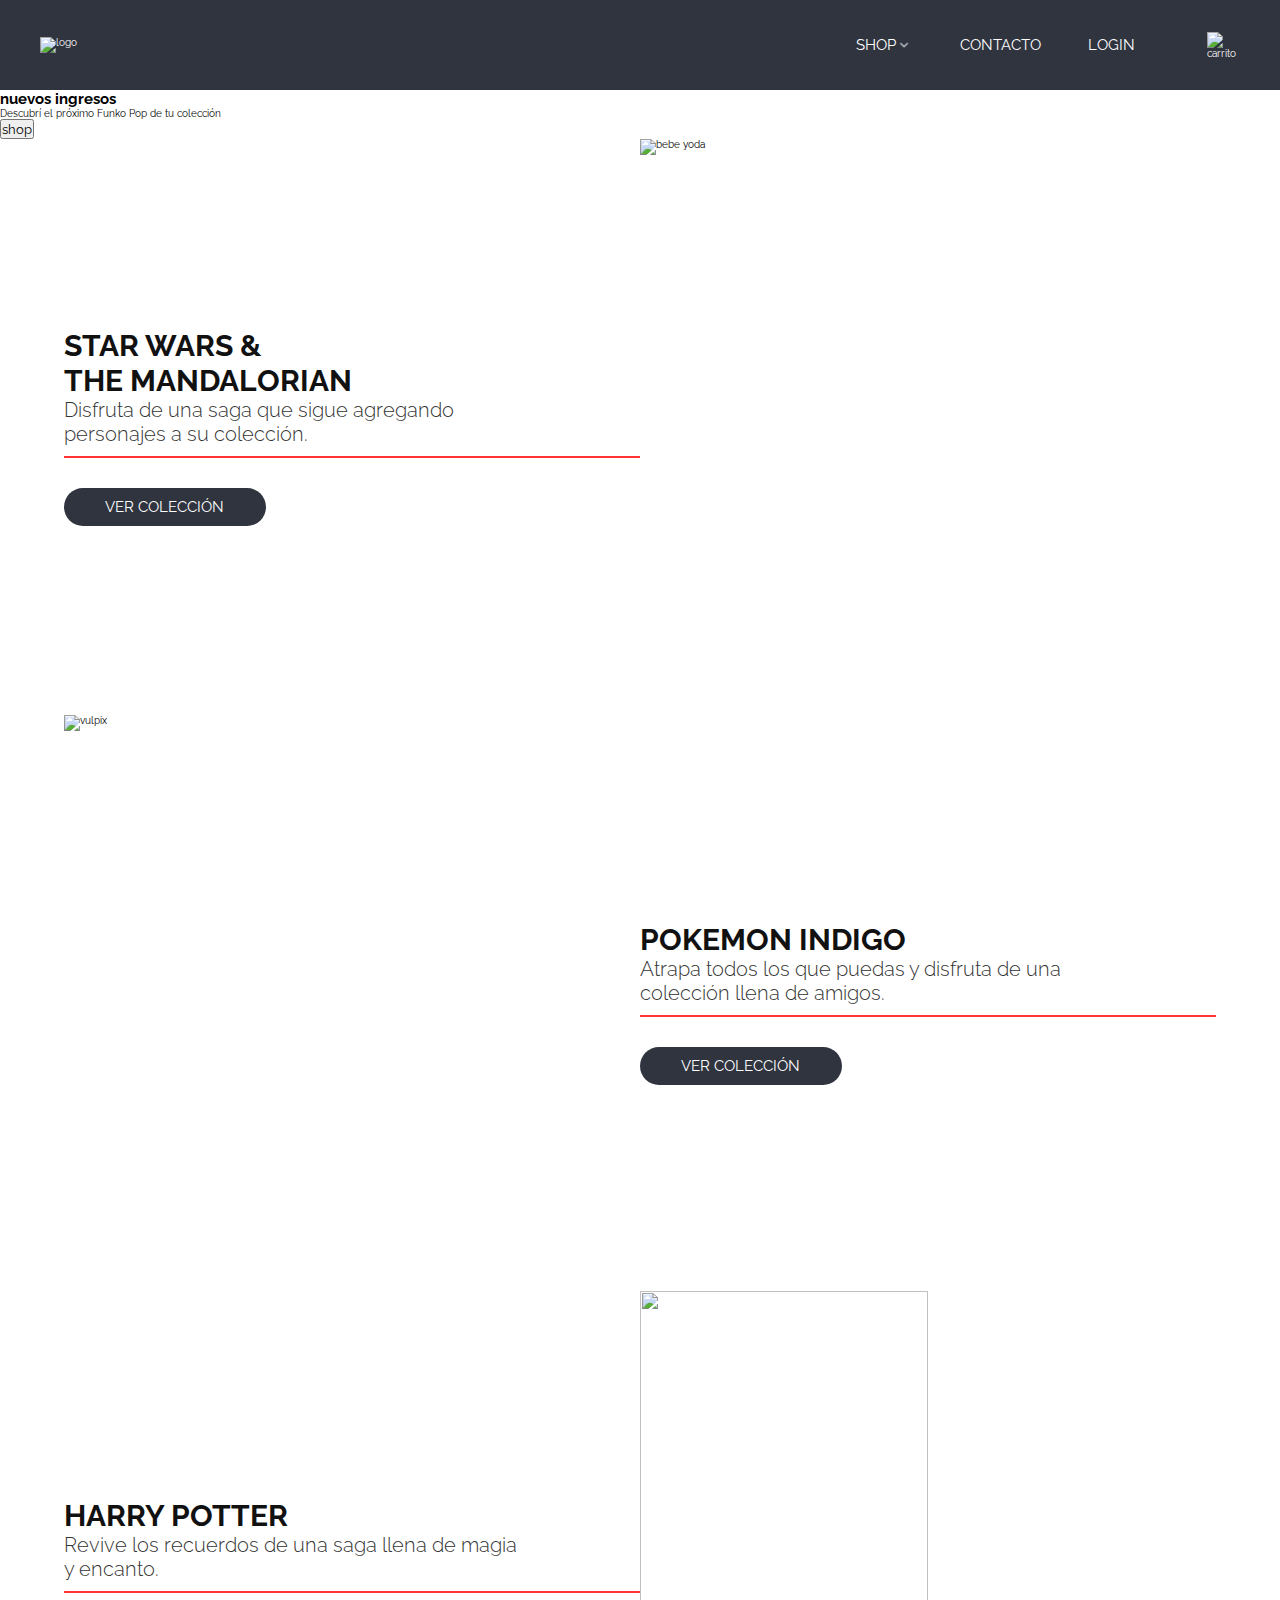
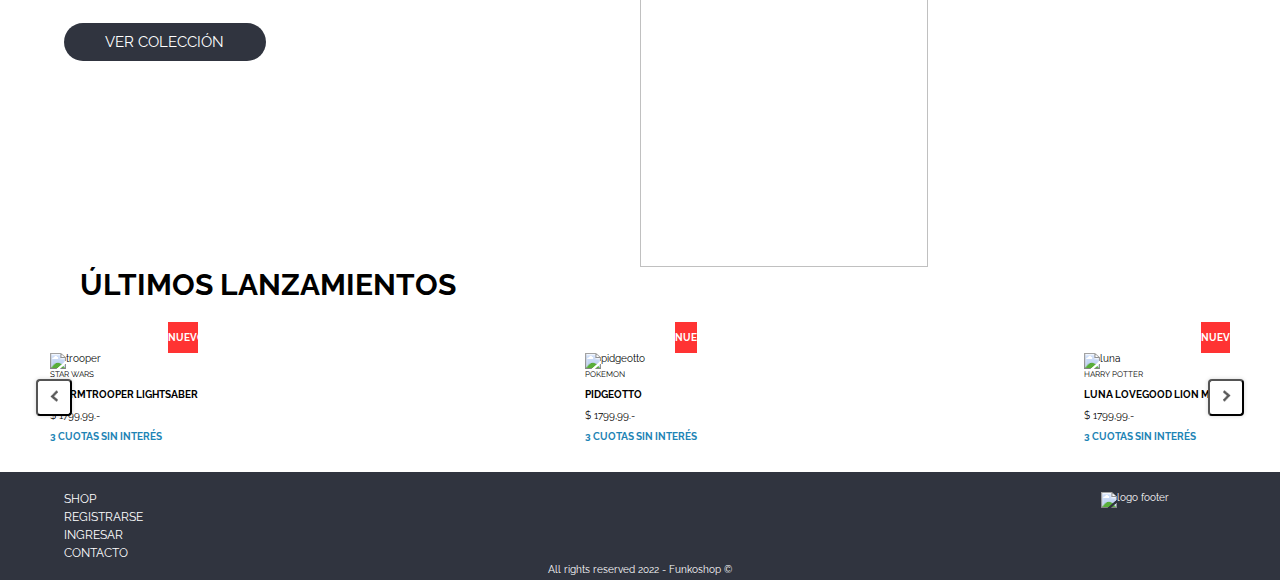
==== index.html @ a93f74f2 "armado de shop.html e item.html" ====
<!DOCTYPE html>
<html lang="es">
<head>
    <meta charset="UTF-8">
    <meta http-equiv="X-UA-Compatible" content="IE=edge">
    <meta name="viewport" content="width=device-width, initial-scale=1.0">
    <title>FunkoShop</title>
    
    <!-- link fuentes -->
    <link href="https://fonts.googleapis.com/css2?family=Raleway:wght@100;300;500;700&display=swap" rel="stylesheet"> 
    <link href="https://fonts.googleapis.com/css2?family=Inter:wght@100;500;700&display=swap" rel="stylesheet"> 

    <!-- link css -->
    <link rel="stylesheet" href="./css/reset.css">
    <link rel="stylesheet" href="./css/header.css">
    <link rel="stylesheet" href="./css/banner.css">
    <link rel="stylesheet" href="./css/colecciones.css">
    <link rel="stylesheet" href="./css/novedades.css">
    <link rel="stylesheet" href="./css/footer.css">
</head>
<body>
    <header class="header">
            <img class="logo" src="./multimedia/branding/logo_light_horizontal.svg" alt="logo">

        <div class="nav__container">
            <ul class="nav">
                <li class="nav__item nav__item--submenu">
                    <a class="nav__link" href="#">shop
                        <img class="nav__icono" src="../../multimedia/icons/Vector.webp" alt="flecha">
                    </a>
                    <ul class="nav__subnav">
                        <li class="subnav__item"><a class="subnav__link" href="#">coleccion</a></li>
                        <li class="subnav__item"><a class="subnav__link" href="#">figuras</a></li>
                    </ul>
                </li>
                <li class="nav__item"><a class="nav__link" href="#">contacto</a></li>
                <li class="nav__item"><a class="nav__link" href="#">login</a></li>
            </ul>
            <img class="icono" src="./multimedia/icons/cart-icon.svg" alt="carrito">
        </div>    
    </header>

    <main>
        <section class="banner">
            <div class="banner__imagen">
                <div class="banner__descripcion">
                    <h2 class="banner__titulo">nuevos ingresos</h2>
                    <p class="banner__texto">Descubrí el próximo Funko Pop de tu colección</p>
                    <button class="banner__boton">shop</button>
                </div>
            </div>
        </section>

        <section class="colecciones">
            <div class="coleccion">
                <img src="./multimedia/star-wars/baby-yoda-1.webp" alt="bebe yoda" class="coleccion__imagen">
                <div class="coleccion__descripcion">
                    <h2 class="descripcion__titulo">star wars &<br>the mandalorian</h2>
                    <p class="descripcion__texto">Disfruta de una saga que sigue agregando personajes a su colección.</p>
                    <hr class="descripcion__linea">
                    <button class="descripcion__boton">ver colección</button>
                </div>
            </div>
            <div class="coleccion coleccion--reverse">
                <img src="./multimedia/pokemon/vulpix-1.webp" alt="vulpix" class="coleccion__imagen">
                <div class="coleccion__descripcion">
                    <h2 class="descripcion__titulo">pokemon indigo</h2>
                    <p class="descripcion__texto">Atrapa todos los que puedas y disfruta de una colección llena de amigos.</p>
                    <hr class="descripcion__linea">
                    <button class="descripcion__boton">ver colección</button>
                </div>
            </div>
            <div class="coleccion">
                <img src="./multimedia/harry-potter/snape-patronus-1.webp" alt="" class="coleccion__imagen">
                <div class="coleccion__descripcion">
                    <h2 class="descripcion__titulo">harry potter</h2>
                    <p class="descripcion__texto">Revive los recuerdos de una saga llena de magia y encanto.</p>
                    <hr class="descripcion__linea">
                    <button class="descripcion__boton">ver colección</button>
                </div>
            </div>
        </section>

        <section class="novedades">
            <h2 class="novedades__titulo">últimos lanzamientos</h2>
            <div class="novedades__contenedor">
                <button class="novedades__flecha novedades__flecha--izquierda"><img class="flecha flecha--izquierda" src="../../multimedia/icons/Vector-1-_Stroke_.webp" alt="flecha"></button>
                <div class="novedades__card">
                    <p class="card__etiqueta">nuevo</p>
                    <img src="./multimedia/star-wars/trooper-1.webp" alt="trooper" class="card__imagen">
                    <div class="card__descripcion">
                        <p class="card__coleccion">star wars</p>
                        <h4 class="card__item">STORMTROOPER LIGHTSABER</h4>
                        <p class="card__precio">$ 1799,99.-</p>
                        <p class="card__pago">3 cuotas sin interés</p>
                    </div>
                </div>
                <div class="novedades__card">
                    <p class="card__etiqueta">nuevo</p>
                    <img src="./multimedia/pokemon/pidgeotto-1.webp" alt="pidgeotto" class="card__imagen">
                    <div class="card__descripcion">
                        <p class="card__coleccion">pokemon</p>
                        <h4 class="card__item">PIDGEOTTO</h4>
                        <p class="card__precio">$ 1799,99.-</p>
                        <p class="card__pago">3 cuotas sin interés</p>
                    </div>
                </div>
                <div class="novedades__card">
                    <p class="card__etiqueta">nuevo</p>
                    <img src="./multimedia/harry-potter/luna-1.webp" alt="luna" class="card__imagen">
                    <div class="card__descripcion">
                        <p class="card__coleccion">harry potter</p>
                        <h4 class="card__item">LUNA LOVEGOOD LION MASK</h4>
                        <p class="card__precio">$ 1799,99.-</p>
                        <p class="card__pago">3 cuotas sin interés</p>
                    </div>
                </div>
                <button class="novedades__flecha novedades__flecha--derecha"><img class="flecha flecha--derecha" src="../../multimedia/icons/Vector-1-_Stroke_.webp" alt="flecha"></button>
            </div>
        </section>
    </main>

    <footer class="footer">
        <div class="footer__contenedor">
            <ul class="footer__lista">
                <li class="footer__item"><a class="footer__link" href="#">shop</a></li>
                <li class="footer__item"><a class="footer__link" href="#">registrarse</a></li>
                <li class="footer__item"><a class="footer__link" href="#">ingresar</a></li>
                <li class="footer__item"><a class="footer__link" href="#">contacto</a></li>
            </ul>
            <img class="footer__imagen" src="./multimedia/branding/isotype.svg" alt="logo footer">
        </div>
        <p class="footer__derechos">All rights reserved 2022 - Funkoshop &copy;</p>
    </footer>
    
</body>
</html>
---- css/header.css ----
.header {
    width: 100%;
    height: 10vh;
    color: var(--colorTexto);
    background-color: var(--colorFondo);
    display: flex;
    justify-content: space-between;
    align-items: center;
}

.logo{
    width: 25%;
    padding-left: 4rem;
}

.nav__container {
    display: flex;
    width: 35%;
    padding-right: 4rem;
    justify-content: space-between
}

.nav {
    display: flex;
    width: 80%;
    justify-content: space-around;
    align-items: center;
    padding: 0
}

.nav__item {
    list-style: none;
}

.nav__icono {
    transform: rotate(270deg);
    width: 10%;
    margin-left: 0.1rem;
}

.nav__link, .subnav__link {
    text-transform: uppercase;
    text-decoration: none;
    color: var(--colorTexto);
    font-size: 1.5rem;
    display: block;
}

.nav__subnav {
    display: none;
    position: absolute;
    width: 12%;
    background-color: var(--colorFondo);
}

.subnav__item {
    float: none;
    list-style: none;
    margin: 1rem;
}

.nav__item--submenu:hover > .nav__subnav {
    display: block;
}

.icono {
    width: 8%;
}
---- css/colecciones.css ----
.colecciones {
    width: 100%;
    display: flex;
    flex-direction: column;
    align-items: center;
    justify-content: center;
}

.coleccion {
    width: 90%;
    height: calc(90vw / 2);
    display: flex;
    flex-direction: row-reverse;
    align-items: center;
}

.coleccion--reverse {
    flex-direction: row;
}

.coleccion__imagen {
    width: 50%;
    height: 100%
}

.coleccion__descripcion {
    width: 50%;

}

.descripcion__titulo {
    width: 65%;
    text-transform: uppercase;
    font-size: 3rem;
    color: var(--colorTexto2);
    font-weight:700;
}

.descripcion__texto {
    width: 80%;
    color: var(--colorTexto3);
    font-size: 2rem;
    font-weight:300;
    margin-bottom: 1rem;
}

.descripcion__linea {
    border: 1px solid var(--colorDetalles);
}

.descripcion__boton {
    width: 35%;
    text-transform: uppercase;
    color: var(--colorTexto);
    background-color: var(--colorFondo);
    padding: 1rem;
    font-size: 1.5rem;
    border-radius: 50px;
    border: none;
    margin-top: 3rem;
}
---- css/novedades.css ----
.novedades {
    width: 100%;
    display: flex;
    flex-direction: column;
    align-items: center;
    padding: 0 5rem;
}

.novedades__titulo {
    width: 95%;
    text-transform: uppercase;
    font-size: 3rem;
    margin-bottom: 2rem;

}

.novedades__contenedor {
    width: 100%;
    display: flex;
    justify-content: space-between;
    align-items: center;
}

.novedades__flecha {
    width: 36px;
    height: 37px;
    background: #FFFFFF;
    box-shadow: 0px 0px 4px rgba(0, 0, 0, 0.17);
    border-radius: 4px;
    z-index: 2;
}

.flecha {
    width: 9px;
    height: 12px;
    padding: 0;
    margin: 0;
}

.novedades__flecha--izquierda {
    position: absolute;
    left: 36px;
}

.flecha--izquierda {
    transform: rotate(180deg);
}

.novedades__flecha--derecha {
    position: absolute;
    right: 36px;
}

.card__link {
    width: calc(90% / 3);
    text-decoration: none;
    color: var(--colorTexto3);
}

.novedades__card {
    display: flex;
    flex-direction: column;
    align-items:flex-end;
    margin-bottom: 2rem;
}

.card__etiqueta {
    width: 20%;   
    padding: 1rem 0;
    left: 0;
    text-align: center;
    text-transform: uppercase;
    font-size: 1rem;
    font-weight: 700;
    font-family: var(--fuenteSecundaria);
    color: var(--colorTexto);
    background-color: var(--colorDetalles);
}
                    
.card__imagen {
    width: 100%;
}

.card__descripcion {
    width: 100%;
    font-family: var(--fuenteSecundaria);
    text-align: start;
}

.card__coleccion  {
    text-transform: uppercase;
    font-size: 0.8rem;
    margin-bottom: 1rem;
}

.card__item {
    margin-bottom: 1rem;
}

.card__precio {
    font-size: 1rem;
    margin-bottom: 1rem;
}

.card__pago {
    color: var(--colorTexto4);
    font-size: 1rem;
    margin-bottom: 1rem;
    font-weight: 700;
    text-transform: uppercase;
}
---- css/footer.css ----
.footer {
 width: 100%;
 height: 20%;
 background-color: var(--colorFondo);
 color: var(--colorTexto);
 display: flex;
 flex-direction: column;
 align-items: center;
}

.footer__contenedor {
    display: flex;
    width: 90%;
    justify-content: space-between;
    padding-top: 2rem;
}

.footer__lista {
    padding: 0;
}

.footer__item {
    list-style: none;
    margin-bottom: 0.4rem;
}

.footer__link {
    text-transform: uppercase;
    text-decoration: none;
    color: var(--colorTexto);
    font-size: 1.2rem;
    
}

.footer__imagen {
    width: 10%;
}

.footer__derechos {
    text-align: center;
    font-size: 1rem;
    margin-bottom: 0.5rem;
}
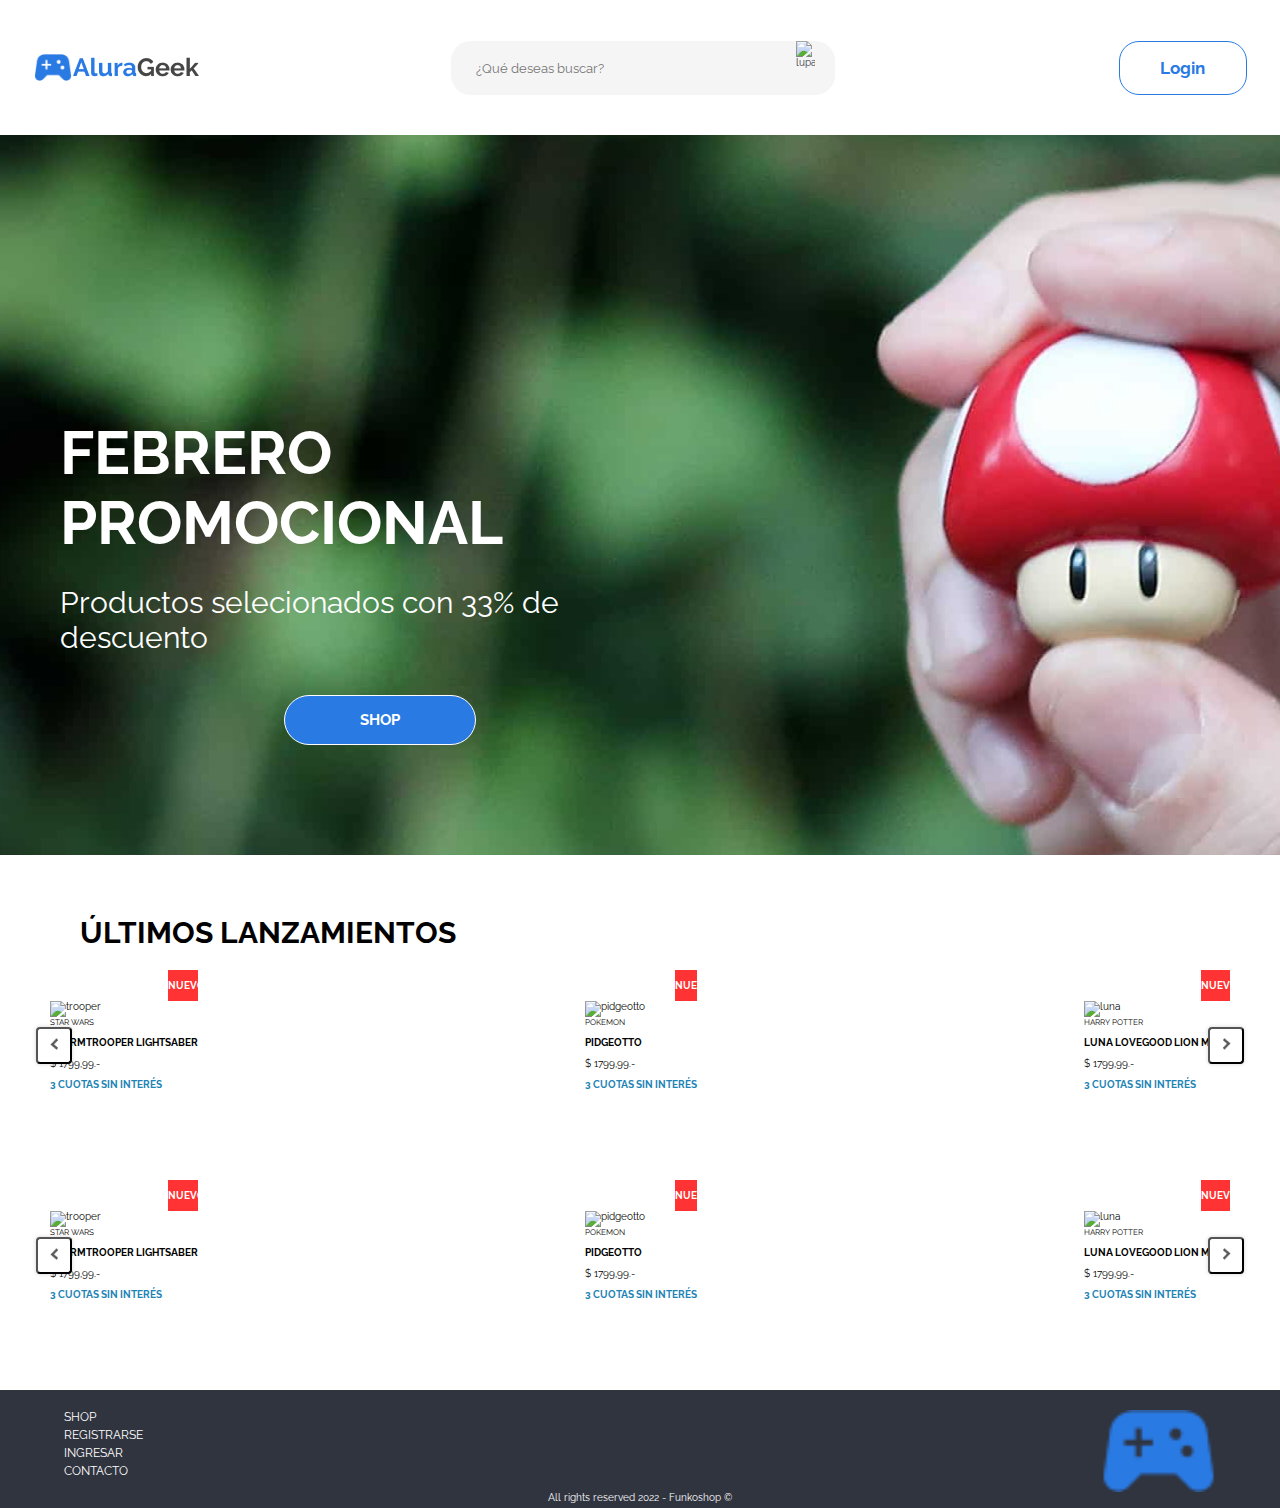
==== commit 30c375bf: "creacion de repo, header y banner" ====
--- a/index.html
+++ b/index.html
@@ -8,7 +8,7 @@
     
     <!-- link fuentes -->
     <link href="https://fonts.googleapis.com/css2?family=Raleway:wght@100;300;500;700&display=swap" rel="stylesheet"> 
-    <link href="https://fonts.googleapis.com/css2?family=Inter:wght@100;500;700&display=swap" rel="stylesheet"> 
+    <link href="https://fonts.googleapis.com/css2?family=Inter:wght@100;400;500;700&display=swap" rel="stylesheet"> 
 
     <!-- link css -->
     <link rel="stylesheet" href="./css/reset.css">
@@ -20,63 +20,29 @@
 </head>
 <body>
     <header class="header">
-            <img class="logo" src="./multimedia/branding/logo_light_horizontal.svg" alt="logo">
+        <div class="logo__container">
+            <img class="logo" src="./multimedia/icons/Vector logo AluraGeek.png" alt="logo">
+            <img class="logo__palabra" src="./multimedia/icons/Alura palabra.png" alt="alura">
+            <img class="logo__palabra logo__palabra--geek" src="./multimedia/icons/Geek palabra.png" alt="geek">
+        </div>
 
-        <div class="nav__container">
-            <ul class="nav">
-                <li class="nav__item nav__item--submenu">
-                    <a class="nav__link" href="#">shop
-                        <img class="nav__icono" src="../../multimedia/icons/Vector.webp" alt="flecha">
-                    </a>
-                    <ul class="nav__subnav">
-                        <li class="subnav__item"><a class="subnav__link" href="#">coleccion</a></li>
-                        <li class="subnav__item"><a class="subnav__link" href="#">figuras</a></li>
-                    </ul>
-                </li>
-                <li class="nav__item"><a class="nav__link" href="#">contacto</a></li>
-                <li class="nav__item"><a class="nav__link" href="#">login</a></li>
-            </ul>
-            <img class="icono" src="./multimedia/icons/cart-icon.svg" alt="carrito">
-        </div>    
+        <div class="busqueda__container">
+            <input class="busqueda__input" type="search" placeholder="¿Qué deseas buscar?">
+            <img class="busqueda__imagen" src="/multimedia/icons/search_icon.svg" alt="lupa">
+        </div>
+        
+        <button class="boton__login">
+            <a class="boton__link" href="#">login</a>
+        </button>
     </header>
 
     <main>
         <section class="banner">
             <div class="banner__imagen">
                 <div class="banner__descripcion">
-                    <h2 class="banner__titulo">nuevos ingresos</h2>
-                    <p class="banner__texto">Descubrí el próximo Funko Pop de tu colección</p>
+                    <h2 class="banner__titulo">Febrero Promocional</h2>
+                    <p class="banner__texto">Productos selecionados con 33% de descuento</p>
                     <button class="banner__boton">shop</button>
-                </div>
-            </div>
-        </section>
-
-        <section class="colecciones">
-            <div class="coleccion">
-                <img src="./multimedia/star-wars/baby-yoda-1.webp" alt="bebe yoda" class="coleccion__imagen">
-                <div class="coleccion__descripcion">
-                    <h2 class="descripcion__titulo">star wars &<br>the mandalorian</h2>
-                    <p class="descripcion__texto">Disfruta de una saga que sigue agregando personajes a su colección.</p>
-                    <hr class="descripcion__linea">
-                    <button class="descripcion__boton">ver colección</button>
-                </div>
-            </div>
-            <div class="coleccion coleccion--reverse">
-                <img src="./multimedia/pokemon/vulpix-1.webp" alt="vulpix" class="coleccion__imagen">
-                <div class="coleccion__descripcion">
-                    <h2 class="descripcion__titulo">pokemon indigo</h2>
-                    <p class="descripcion__texto">Atrapa todos los que puedas y disfruta de una colección llena de amigos.</p>
-                    <hr class="descripcion__linea">
-                    <button class="descripcion__boton">ver colección</button>
-                </div>
-            </div>
-            <div class="coleccion">
-                <img src="./multimedia/harry-potter/snape-patronus-1.webp" alt="" class="coleccion__imagen">
-                <div class="coleccion__descripcion">
-                    <h2 class="descripcion__titulo">harry potter</h2>
-                    <p class="descripcion__texto">Revive los recuerdos de una saga llena de magia y encanto.</p>
-                    <hr class="descripcion__linea">
-                    <button class="descripcion__boton">ver colección</button>
                 </div>
             </div>
         </section>
@@ -84,7 +50,7 @@
         <section class="novedades">
             <h2 class="novedades__titulo">últimos lanzamientos</h2>
             <div class="novedades__contenedor">
-                <button class="novedades__flecha novedades__flecha--izquierda"><img class="flecha flecha--izquierda" src="../../multimedia/icons/Vector-1-_Stroke_.webp" alt="flecha"></button>
+                <button class="novedades__flecha novedades__flecha--izquierda"><img class="flecha flecha--izquierda" src="./multimedia/icons/Vector-1-_Stroke_.webp" alt="flecha"></button>
                 <div class="novedades__card">
                     <p class="card__etiqueta">nuevo</p>
                     <img src="./multimedia/star-wars/trooper-1.webp" alt="trooper" class="card__imagen">
@@ -115,9 +81,47 @@
                         <p class="card__pago">3 cuotas sin interés</p>
                     </div>
                 </div>
-                <button class="novedades__flecha novedades__flecha--derecha"><img class="flecha flecha--derecha" src="../../multimedia/icons/Vector-1-_Stroke_.webp" alt="flecha"></button>
+                <button class="novedades__flecha novedades__flecha--derecha"><img class="flecha flecha--derecha" src="./multimedia/icons/Vector-1-_Stroke_.webp" alt="flecha"></button>
             </div>
         </section>
+
+
+    <section class="novedades">
+        <div class="novedades__contenedor">
+            <button class="novedades__flecha novedades__flecha--izquierda"><img class="flecha flecha--izquierda" src="./multimedia/icons/Vector-1-_Stroke_.webp" alt="flecha"></button>
+            <div class="novedades__card">
+                <p class="card__etiqueta">nuevo</p>
+                <img src="./multimedia/star-wars/trooper-1.webp" alt="trooper" class="card__imagen">
+                <div class="card__descripcion">
+                    <p class="card__coleccion">star wars</p>
+                    <h4 class="card__item">STORMTROOPER LIGHTSABER</h4>
+                    <p class="card__precio">$ 1799,99.-</p>
+                    <p class="card__pago">3 cuotas sin interés</p>
+                </div>
+            </div>
+            <div class="novedades__card">
+                <p class="card__etiqueta">nuevo</p>
+                <img src="./multimedia/pokemon/pidgeotto-1.webp" alt="pidgeotto" class="card__imagen">
+                <div class="card__descripcion">
+                    <p class="card__coleccion">pokemon</p>
+                    <h4 class="card__item">PIDGEOTTO</h4>
+                    <p class="card__precio">$ 1799,99.-</p>
+                    <p class="card__pago">3 cuotas sin interés</p>
+                </div>
+            </div>
+            <div class="novedades__card">
+                <p class="card__etiqueta">nuevo</p>
+                <img src="./multimedia/harry-potter/luna-1.webp" alt="luna" class="card__imagen">
+                <div class="card__descripcion">
+                    <p class="card__coleccion">harry potter</p>
+                    <h4 class="card__item">LUNA LOVEGOOD LION MASK</h4>
+                    <p class="card__precio">$ 1799,99.-</p>
+                    <p class="card__pago">3 cuotas sin interés</p>
+                </div>
+            </div>
+            <button class="novedades__flecha novedades__flecha--derecha"><img class="flecha flecha--derecha" src="./multimedia/icons/Vector-1-_Stroke_.webp" alt="flecha"></button>
+        </div>
+    </section>
     </main>
 
     <footer class="footer">
@@ -128,7 +132,7 @@
                 <li class="footer__item"><a class="footer__link" href="#">ingresar</a></li>
                 <li class="footer__item"><a class="footer__link" href="#">contacto</a></li>
             </ul>
-            <img class="footer__imagen" src="./multimedia/branding/isotype.svg" alt="logo footer">
+            <img class="footer__imagen" src="./multimedia/icons/Vector logo AluraGeek.png" alt="logo footer">
         </div>
         <p class="footer__derechos">All rights reserved 2022 - Funkoshop &copy;</p>
     </footer>
--- a/css/header.css
+++ b/css/header.css
@@ -1,18 +1,77 @@
 .header {
     width: 100%;
-    height: 10vh;
-    color: var(--colorTexto);
-    background-color: var(--colorFondo);
+    height: 15vh;
+    color: var(--colorFondo);
+    background-color: var(--colorTexto);
     display: flex;
-    justify-content: space-between;
+    justify-content: space-evenly;
+    align-items: center;
+}
+
+.logo__container {
+    width: 30%;
+    display: flex;
     align-items: center;
 }
 
 .logo{
-    width: 25%;
-    padding-left: 4rem;
+    width: 10%;
+    /* margin-left: 8rem; */
 }
 
+.logo__palabra {
+    font-size: 2rem;
+}
+
+.busqueda__container {
+    width:30%;
+    height: 6vh;
+    background-color: var(--colorFondoInput);
+    border-radius: 2rem;
+    display: flex;
+    justify-content: space-between;
+    margin-right: 25rem;
+}
+
+.busqueda__input {
+    width: 80%;
+    border: none;
+    background-color: var(--colorFondoInput);
+    margin-left: 2rem;
+    padding: 0.5rem;
+}
+
+.busqueda__input:focus {outline:none} /*sirve para quitar focus por default de un input */  
+
+.busqueda__imagen {
+    width: 5%;
+    margin-right: 2rem;
+}
+
+.boton__login {
+    width: 10%;
+    height: 6vh;
+    background-color: var(--colorTexto);
+    border: 1px solid var(--colorBoton);
+    border-radius: 20px;
+    /* margin-right: 8rem; */
+}
+
+.boton__link {
+    text-decoration: none;
+    text-transform: capitalize;
+    font-size: 1.7rem;
+    font-weight: 700;
+    color: var(--colorBoton);
+    
+}
+
+
+
+
+
+
+--------------------------
 .nav__container {
     display: flex;
     width: 35%;
@@ -26,10 +85,6 @@
     justify-content: space-around;
     align-items: center;
     padding: 0
-}
-
-.nav__item {
-    list-style: none;
 }
 
 .nav__icono {
--- a/css/banner.css
+++ b/css/banner.css
@@ -0,0 +1,59 @@
+.banner {
+    width: 100%;
+    height: 80Vh;
+    display: flex;
+    top: 0
+}
+
+.banner__imagen {
+    background: url('../multimedia/bannerChampi.jpg');
+    width: 100%;
+    height: 100%;
+    /* opacity: 0.8; */
+    background-position: center;
+    background-position-x: 20%;
+    display: flex;
+    align-items: center;
+}
+
+.banner__descripcion {
+    width: 50%;
+    height: 12vw;
+    margin-left: 6rem;
+    display: flex;
+    flex-direction: column;
+    align-items: center;
+}
+
+.banner__titulo {
+    text-transform: uppercase;
+    font-size: 6rem;
+    color: var(--colorTexto);
+    margin-bottom: 2rem;
+}
+
+.banner__texto {
+    color: var(--colorTexto);
+    font-size: 3rem;
+    margin-top: 7px;
+    margin-bottom: 4rem;
+}
+
+.banner__boton {
+    width: 30%;
+    height: 10vh;
+    font-size: 1.5rem;
+    font-weight: 700;
+    background-color: var(--colorBoton);
+    color: var(--colorTexto);
+    border: 1px solid var(--colorTexto);
+    border-radius: 50px;
+    text-transform: uppercase;
+    padding: 1.5rem;
+}
+
+.banner__boton:hover {
+    background-color: var(--colorTexto);
+    color: var(--colorBoton);
+    border: 1px solid var(--colorBoton);
+}--- a/css/novedades.css
+++ b/css/novedades.css
@@ -5,6 +5,7 @@
     flex-direction: column;
     align-items: center;
     padding: 0 5rem;
+    margin: 6rem 0;
 }
 
 .novedades__titulo {
@@ -12,7 +13,6 @@
     text-transform: uppercase;
     font-size: 3rem;
     margin-bottom: 2rem;
-
 }
 
 .novedades__contenedor {
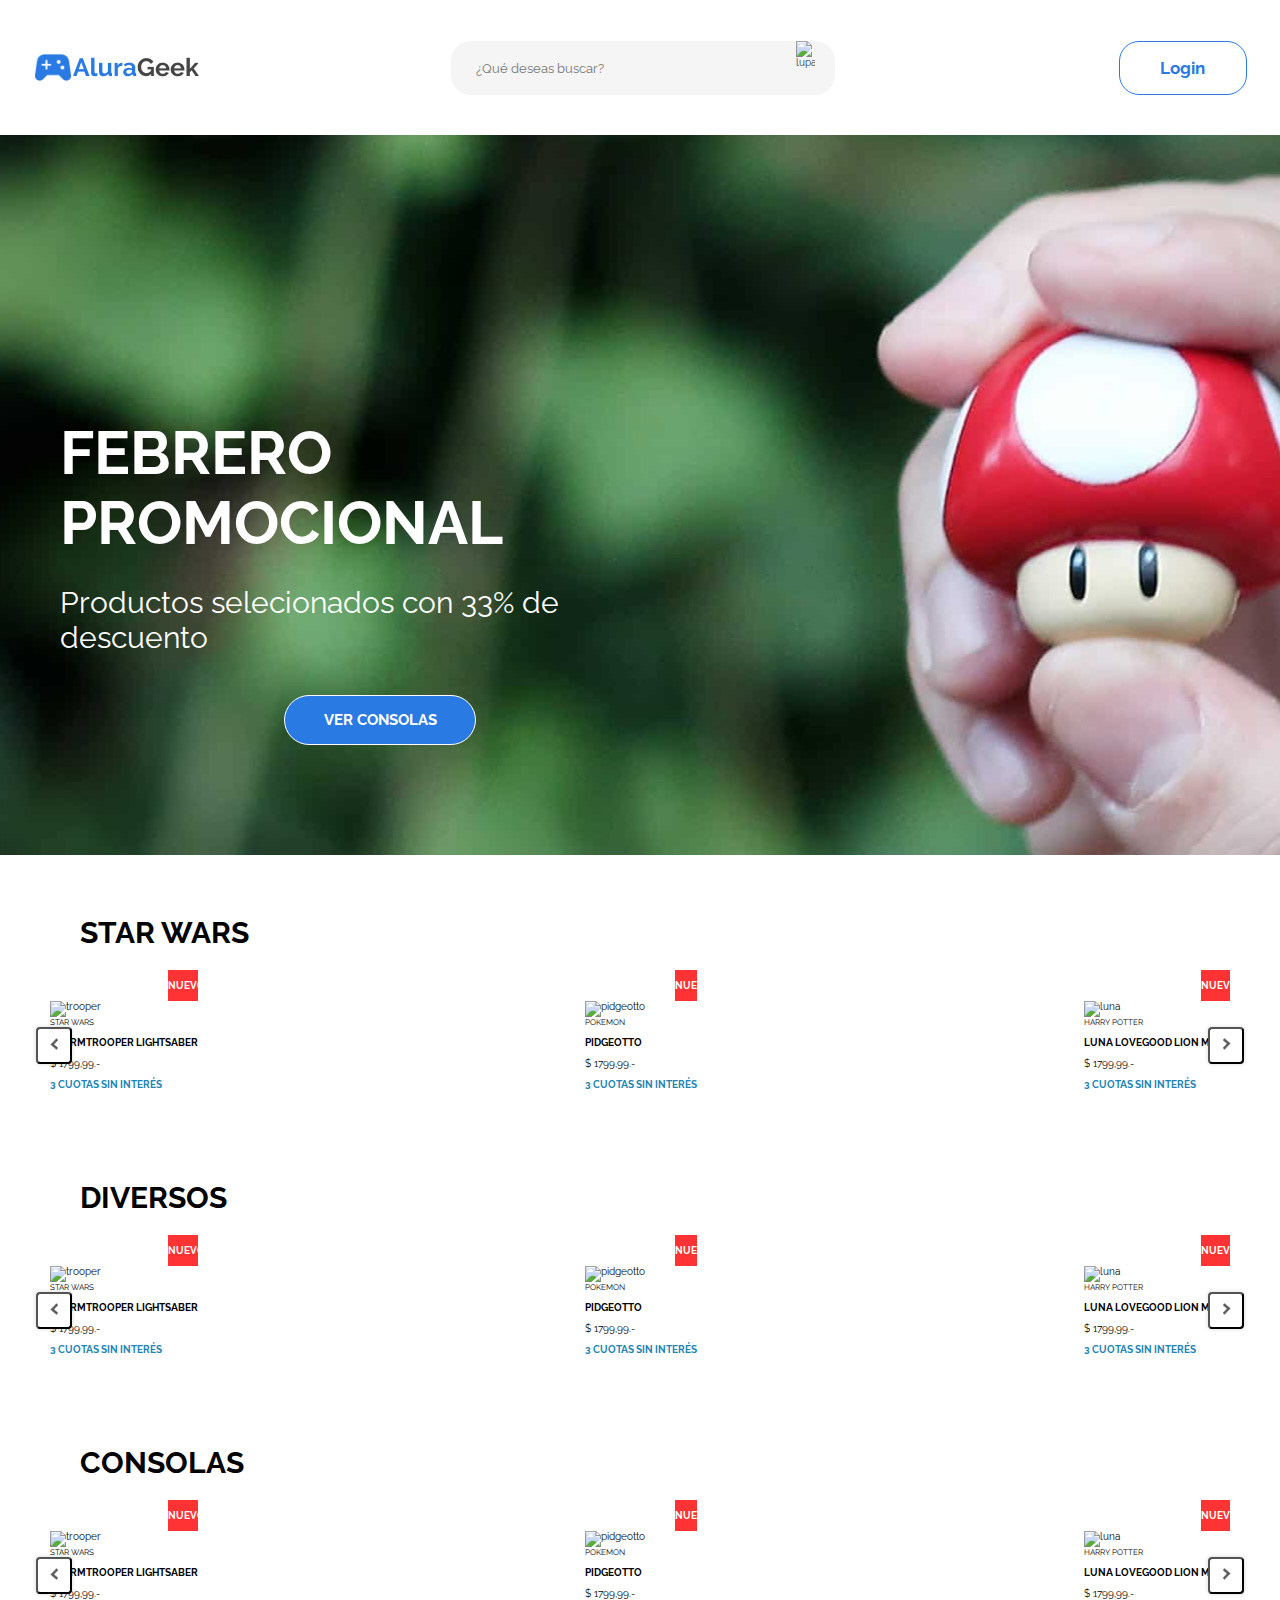
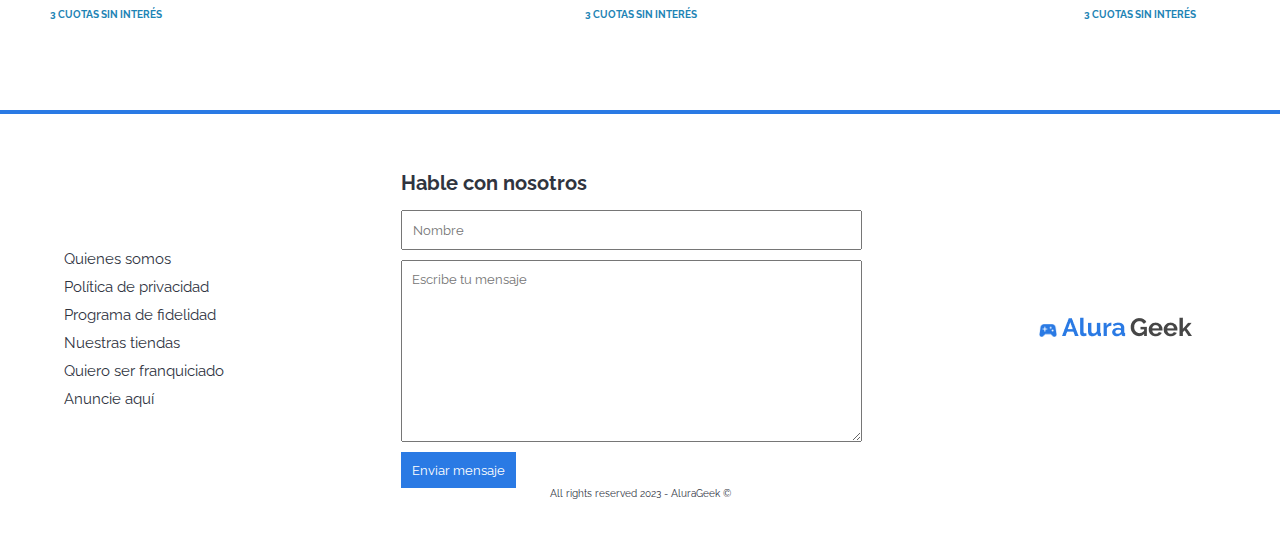
==== commit 96d51076: "footer y login" ====
--- a/index.html
+++ b/index.html
@@ -4,7 +4,7 @@
     <meta charset="UTF-8">
     <meta http-equiv="X-UA-Compatible" content="IE=edge">
     <meta name="viewport" content="width=device-width, initial-scale=1.0">
-    <title>FunkoShop</title>
+    <title>AluraGeek</title>
     
     <!-- link fuentes -->
     <link href="https://fonts.googleapis.com/css2?family=Raleway:wght@100;300;500;700&display=swap" rel="stylesheet"> 
@@ -28,7 +28,7 @@
 
         <div class="busqueda__container">
             <input class="busqueda__input" type="search" placeholder="¿Qué deseas buscar?">
-            <img class="busqueda__imagen" src="/multimedia/icons/search_icon.svg" alt="lupa">
+            <img class="busqueda__imagen" src="./multimedia/icons/search_icon.svg" alt="lupa">
         </div>
         
         <button class="boton__login">
@@ -42,13 +42,13 @@
                 <div class="banner__descripcion">
                     <h2 class="banner__titulo">Febrero Promocional</h2>
                     <p class="banner__texto">Productos selecionados con 33% de descuento</p>
-                    <button class="banner__boton">shop</button>
+                    <button class="banner__boton">ver consolas</button>
                 </div>
             </div>
         </section>
 
         <section class="novedades">
-            <h2 class="novedades__titulo">últimos lanzamientos</h2>
+            <h2 class="novedades__titulo">star wars</h2>
             <div class="novedades__contenedor">
                 <button class="novedades__flecha novedades__flecha--izquierda"><img class="flecha flecha--izquierda" src="./multimedia/icons/Vector-1-_Stroke_.webp" alt="flecha"></button>
                 <div class="novedades__card">
@@ -87,6 +87,45 @@
 
 
     <section class="novedades">
+        <h2 class="novedades__titulo">diversos</h2>
+        <div class="novedades__contenedor">
+            <button class="novedades__flecha novedades__flecha--izquierda"><img class="flecha flecha--izquierda" src="./multimedia/icons/Vector-1-_Stroke_.webp" alt="flecha"></button>
+            <div class="novedades__card">
+                <p class="card__etiqueta">nuevo</p>
+                <img src="./multimedia/star-wars/trooper-1.webp" alt="trooper" class="card__imagen">
+                <div class="card__descripcion">
+                    <p class="card__coleccion">star wars</p>
+                    <h4 class="card__item">STORMTROOPER LIGHTSABER</h4>
+                    <p class="card__precio">$ 1799,99.-</p>
+                    <p class="card__pago">3 cuotas sin interés</p>
+                </div>
+            </div>
+            <div class="novedades__card">
+                <p class="card__etiqueta">nuevo</p>
+                <img src="./multimedia/pokemon/pidgeotto-1.webp" alt="pidgeotto" class="card__imagen">
+                <div class="card__descripcion">
+                    <p class="card__coleccion">pokemon</p>
+                    <h4 class="card__item">PIDGEOTTO</h4>
+                    <p class="card__precio">$ 1799,99.-</p>
+                    <p class="card__pago">3 cuotas sin interés</p>
+                </div>
+            </div>
+            <div class="novedades__card">
+                <p class="card__etiqueta">nuevo</p>
+                <img src="./multimedia/harry-potter/luna-1.webp" alt="luna" class="card__imagen">
+                <div class="card__descripcion">
+                    <p class="card__coleccion">harry potter</p>
+                    <h4 class="card__item">LUNA LOVEGOOD LION MASK</h4>
+                    <p class="card__precio">$ 1799,99.-</p>
+                    <p class="card__pago">3 cuotas sin interés</p>
+                </div>
+            </div>
+            <button class="novedades__flecha novedades__flecha--derecha"><img class="flecha flecha--derecha" src="./multimedia/icons/Vector-1-_Stroke_.webp" alt="flecha"></button>
+        </div>
+    </section>
+
+    <section class="novedades">
+        <h2 class="novedades__titulo">consolas</h2>
         <div class="novedades__contenedor">
             <button class="novedades__flecha novedades__flecha--izquierda"><img class="flecha flecha--izquierda" src="./multimedia/icons/Vector-1-_Stroke_.webp" alt="flecha"></button>
             <div class="novedades__card">
@@ -127,14 +166,27 @@
     <footer class="footer">
         <div class="footer__contenedor">
             <ul class="footer__lista">
-                <li class="footer__item"><a class="footer__link" href="#">shop</a></li>
-                <li class="footer__item"><a class="footer__link" href="#">registrarse</a></li>
-                <li class="footer__item"><a class="footer__link" href="#">ingresar</a></li>
-                <li class="footer__item"><a class="footer__link" href="#">contacto</a></li>
+                <li class="footer__item"><a class="footer__link" href="#">Quienes somos</a></li>
+                <li class="footer__item"><a class="footer__link" href="#">Política de privacidad</a></li>
+                <li class="footer__item"><a class="footer__link" href="#">Programa de fidelidad</a></li>
+                <li class="footer__item"><a class="footer__link" href="#">Nuestras tiendas</a></li>
+                <li class="footer__item"><a class="footer__link" href="#">Quiero ser franquiciado</a></li<>
+                <li class="footer__item"><a class="footer__link" href="#">Anuncie aquí</a></li>
             </ul>
-            <img class="footer__imagen" src="./multimedia/icons/Vector logo AluraGeek.png" alt="logo footer">
+            
+            <form action="" class="footer__form">
+                <legend class="form__legend">Hable con nosotros</legend>
+                <input type="text" class="form__input" placeholder="Nombre">
+                <textarea name="" id="" cols="30" rows="10" class="form__textarea" placeholder="Escribe tu mensaje"></textarea>
+                <button class="form__boton">Enviar mensaje</button>
+            </form>
+            <div>
+                <img class="logo" src="./multimedia/icons/Vector logo AluraGeek.png" alt="logo">
+                <img class="logo__palabra" src="./multimedia/icons/Alura palabra.png" alt="alura">
+                <img class="logo__palabra logo__palabra--geek" src="./multimedia/icons/Geek palabra.png" alt="geek">
+            </div>
         </div>
-        <p class="footer__derechos">All rights reserved 2022 - Funkoshop &copy;</p>
+        <p class="footer__derechos">All rights reserved 2023 - AluraGeek &copy;</p>
     </footer>
     
 </body>
--- a/css/header.css
+++ b/css/header.css
@@ -54,7 +54,6 @@
     background-color: var(--colorTexto);
     border: 1px solid var(--colorBoton);
     border-radius: 20px;
-    /* margin-right: 8rem; */
 }
 
 .boton__link {
--- a/css/banner.css
+++ b/css/banner.css
@@ -45,8 +45,8 @@
     font-size: 1.5rem;
     font-weight: 700;
     background-color: var(--colorBoton);
+    border: 1px solid var(--colorTexto);
     color: var(--colorTexto);
-    border: 1px solid var(--colorTexto);
     border-radius: 50px;
     text-transform: uppercase;
     padding: 1.5rem;
@@ -54,6 +54,6 @@
 
 .banner__boton:hover {
     background-color: var(--colorTexto);
+    border: 1px solid var(--colorBoton);
     color: var(--colorBoton);
-    border: 1px solid var(--colorBoton);
 }--- a/css/footer.css
+++ b/css/footer.css
@@ -1,39 +1,66 @@
 .footer {
- width: 100%;
- height: 20%;
- background-color: var(--colorFondo);
- color: var(--colorTexto);
- display: flex;
- flex-direction: column;
- align-items: center;
+width: 100%;
+height: 50vh;
+background-color: var(--colorTexto);
+color: var(--colorFondo);
+border-top: 4px solid var(--colorBoton);
+display: flex;
+flex-direction: column;
+align-items: center;
+justify-content: center;
 }
 
 .footer__contenedor {
     display: flex;
     width: 90%;
+    align-items: center;
     justify-content: space-between;
-    padding-top: 2rem;
+    font-size: 1.5rem;
 }
 
 .footer__lista {
+    height: 50%;
     padding: 0;
 }
 
 .footer__item {
     list-style: none;
-    margin-bottom: 0.4rem;
+    margin-bottom: 1rem;
 }
 
 .footer__link {
-    text-transform: uppercase;
     text-decoration: none;
-    color: var(--colorTexto);
-    font-size: 1.2rem;
-    
+    color: var(--colorFondo);
 }
 
-.footer__imagen {
-    width: 10%;
+.footer__form {
+    display: flex;
+    width: 40%;
+    flex-direction: column;
+}
+
+.form__legend {
+    font-weight: 700;
+    font-size: 2rem;
+    margin-bottom: 1.5rem;
+}
+
+.form__input {
+    padding: 1rem;
+    margin-bottom: 1rem;
+}
+
+.form__textarea {
+    padding: 1rem;
+    margin-bottom: 1rem;
+}
+
+.form__boton {
+    width: 25%;
+    background-color: var(--colorBoton);
+    color: var(--colorTexto);
+    padding: 1rem;
+    border: none;
 }
 
 .footer__derechos {
